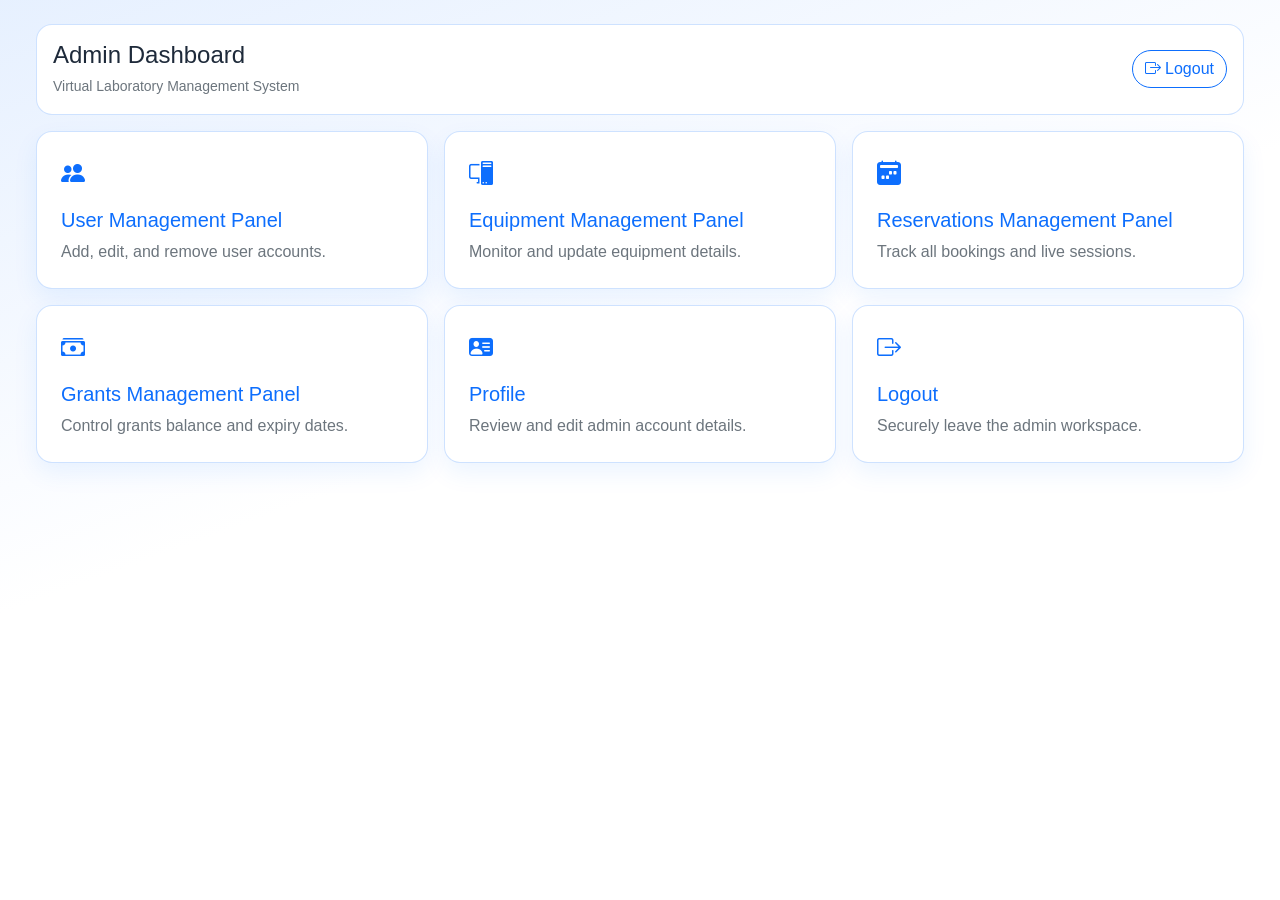
==== dashboard-admin.html @ ff9bfe32 "front end project :) يارب ينفع يارب ينفع يارب ينفع" ====
<!doctype html>
<html lang="en">
  <head>
    <meta charset="UTF-8" />
    <meta name="viewport" content="width=device-width, initial-scale=1.0" />
    <title>Admin Dashboard | Virtual Lab</title>
    <link
      href="https://cdn.jsdelivr.net/npm/bootstrap@5.3.3/dist/css/bootstrap.min.css"
      rel="stylesheet"
    />
    <link
      rel="stylesheet"
      href="https://cdn.jsdelivr.net/npm/bootstrap-icons@1.11.3/font/bootstrap-icons.min.css"
    />
    <link rel="stylesheet" href="css/style.css" />
  </head>
  <body>
    <div class="page-wrapper">
      <div class="container-fluid">
        <div class="topbar p-3 mb-3 d-flex justify-content-between align-items-center">
          <div>
            <h1 class="h4 mb-1">Admin Dashboard</h1>
            <small class="text-secondary">Virtual Laboratory Management System</small>
          </div>
          <a href="login.html" class="btn btn-outline-primary btn-outline-soft"><i class="bi bi-box-arrow-right me-1"></i>Logout</a>
        </div>

        <div class="row g-3">
          <div class="col-md-6 col-xl-4">
            <a href="users-management.html" class="text-decoration-none">
              <div class="card-soft p-4 h-100">
                <i class="bi bi-people-fill fs-4 text-primary"></i>
                <h2 class="h5 mt-3">User Management Panel</h2>
                <p class="text-secondary mb-0">Add, edit, and remove user accounts.</p>
              </div>
            </a>
          </div>
          <div class="col-md-6 col-xl-4">
            <a href="equipments-management.html" class="text-decoration-none">
              <div class="card-soft p-4 h-100">
                <i class="bi bi-pc-display fs-4 text-primary"></i>
                <h2 class="h5 mt-3">Equipment Management Panel</h2>
                <p class="text-secondary mb-0">Monitor and update equipment details.</p>
              </div>
            </a>
          </div>
          <div class="col-md-6 col-xl-4">
            <a href="reservations-management.html" class="text-decoration-none">
              <div class="card-soft p-4 h-100">
                <i class="bi bi-calendar2-week-fill fs-4 text-primary"></i>
                <h2 class="h5 mt-3">Reservations Management Panel</h2>
                <p class="text-secondary mb-0">Track all bookings and live sessions.</p>
              </div>
            </a>
          </div>
          <div class="col-md-6 col-xl-4">
            <a href="grants-management.html" class="text-decoration-none">
              <div class="card-soft p-4 h-100">
                <i class="bi bi-cash-stack fs-4 text-primary"></i>
                <h2 class="h5 mt-3">Grants Management Panel</h2>
                <p class="text-secondary mb-0">Control grants balance and expiry dates.</p>
              </div>
            </a>
          </div>
          <div class="col-md-6 col-xl-4">
            <a href="profile.html" class="text-decoration-none">
              <div class="card-soft p-4 h-100">
                <i class="bi bi-person-vcard-fill fs-4 text-primary"></i>
                <h2 class="h5 mt-3">Profile</h2>
                <p class="text-secondary mb-0">Review and edit admin account details.</p>
              </div>
            </a>
          </div>
          <div class="col-md-6 col-xl-4">
            <a href="login.html" class="text-decoration-none">
              <div class="card-soft p-4 h-100">
                <i class="bi bi-box-arrow-right fs-4 text-primary"></i>
                <h2 class="h5 mt-3">Logout</h2>
                <p class="text-secondary mb-0">Securely leave the admin workspace.</p>
              </div>
            </a>
          </div>
        </div>
      </div>
    </div>
  </body>
</html>
---- css/style.css ----
:root {
  --primary-blue: #0d6efd;
  --white: #ffffff;
  --text-dark: #1e2a3a;
  --muted: #6c7a89;
  --border-soft: rgba(13, 110, 253, 0.2);
  --glass-bg: rgba(255, 255, 255, 0.75);
  --gradient-main: linear-gradient(135deg, #0d6efd, #ffffff);
}

* {
  box-sizing: border-box;
}

body {
  margin: 0;
  font-family: "Segoe UI", Tahoma, Geneva, Verdana, sans-serif;
  color: var(--text-dark);
  background: linear-gradient(160deg, rgba(13, 110, 253, 0.1), #ffffff 45%);
  min-height: 100vh;
}

.auth-body {
  background: var(--gradient-main);
}

.page-wrapper {
  min-height: 100vh;
  padding: 1.5rem;
}

.glass-card {
  background: var(--glass-bg);
  border: 1px solid var(--border-soft);
  border-radius: 1rem;
  box-shadow: 0 10px 35px rgba(13, 110, 253, 0.15);
  backdrop-filter: blur(6px);
}

.card-soft {
  background: var(--white);
  border: 1px solid var(--border-soft);
  border-radius: 1rem;
  box-shadow: 0 10px 25px rgba(13, 110, 253, 0.08);
  transition: transform 0.25s ease, box-shadow 0.25s ease;
}

.card-soft:hover {
  transform: translateY(-4px);
  box-shadow: 0 16px 32px rgba(13, 110, 253, 0.15);
}

.btn-gradient {
  background: linear-gradient(120deg, #0d6efd, #5ba1ff);
  border: none;
  border-radius: 2rem;
  color: #fff;
  transition: transform 0.2s ease, box-shadow 0.2s ease;
}

.btn-gradient:hover {
  transform: translateY(-2px);
  box-shadow: 0 10px 20px rgba(13, 110, 253, 0.25);
  color: #fff;
}

.btn-outline-soft {
  border-radius: 2rem;
}

.auth-container {
  min-height: 100vh;
  display: flex;
  align-items: center;
  justify-content: center;
  padding: 1rem;
}

.auth-card {
  width: 100%;
  max-width: 460px;
}

.form-control,
.form-select {
  border-radius: 0.75rem;
  border: 1px solid rgba(13, 110, 253, 0.25);
}

.form-control:focus,
.form-select:focus {
  border-color: var(--primary-blue);
  box-shadow: 0 0 0 0.2rem rgba(13, 110, 253, 0.15);
}

.sidebar {
  min-height: calc(100vh - 3rem);
  border-radius: 1rem;
  background: linear-gradient(180deg, #0d6efd, #70adff);
  color: #fff;
}

.sidebar .nav-link {
  color: #eaf3ff;
  border-radius: 0.7rem;
  margin-bottom: 0.35rem;
}

.sidebar .nav-link:hover,
.sidebar .nav-link.active {
  background-color: rgba(255, 255, 255, 0.2);
  color: #fff;
}

.topbar {
  background: var(--white);
  border: 1px solid var(--border-soft);
  border-radius: 1rem;
}

.table-wrapper {
  background: var(--white);
  border: 1px solid var(--border-soft);
  border-radius: 1rem;
  box-shadow: 0 8px 20px rgba(13, 110, 253, 0.08);
  padding: 1rem;
}

.table thead th {
  color: var(--primary-blue);
  font-weight: 600;
}

.profile-avatar {
  width: 90px;
  height: 90px;
  border-radius: 50%;
  background: linear-gradient(135deg, #0d6efd, #9cc4ff);
  display: flex;
  align-items: center;
  justify-content: center;
  color: #fff;
  font-size: 2rem;
}

.muted-label {
  color: var(--muted);
  font-size: 0.9rem;
}

.panel-title {
  font-size: 1.05rem;
  font-weight: 600;
}

.status-badge {
  border-radius: 2rem;
  padding: 0.35rem 0.75rem;
  font-size: 0.75rem;
}

@media (max-width: 991px) {
  .sidebar {
    min-height: auto;
  }

  .page-wrapper {
    padding: 1rem;
  }
}
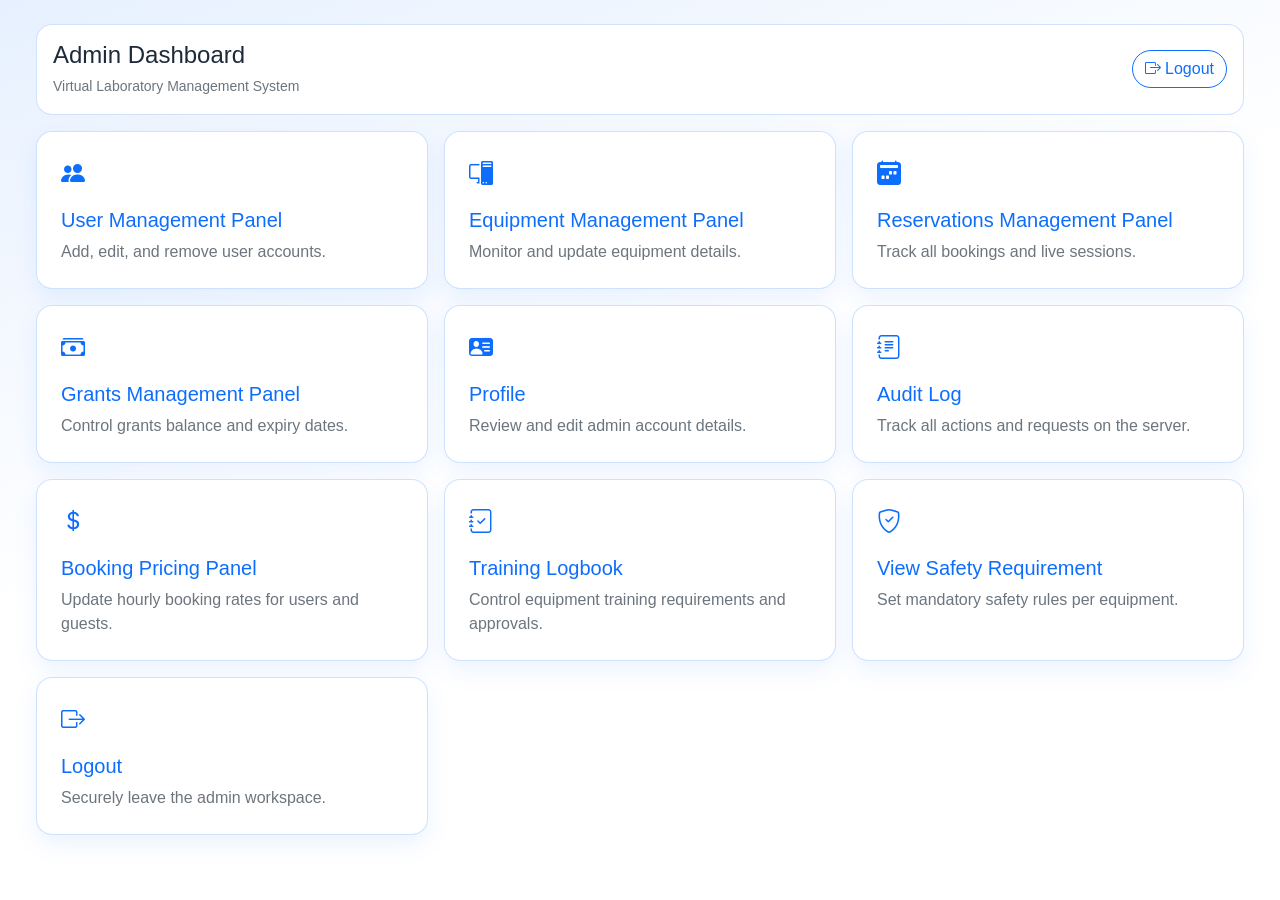
==== commit b2e6ae0b: "اقسم بالله" ====
--- a/dashboard-admin.html
+++ b/dashboard-admin.html
@@ -1,87 +1,121 @@
 <!doctype html>
 <html lang="en">
-  <head>
-    <meta charset="UTF-8" />
-    <meta name="viewport" content="width=device-width, initial-scale=1.0" />
-    <title>Admin Dashboard | Virtual Lab</title>
-    <link
-      href="https://cdn.jsdelivr.net/npm/bootstrap@5.3.3/dist/css/bootstrap.min.css"
-      rel="stylesheet"
-    />
-    <link
-      rel="stylesheet"
-      href="https://cdn.jsdelivr.net/npm/bootstrap-icons@1.11.3/font/bootstrap-icons.min.css"
-    />
-    <link rel="stylesheet" href="css/style.css" />
-  </head>
-  <body>
-    <div class="page-wrapper">
-      <div class="container-fluid">
-        <div class="topbar p-3 mb-3 d-flex justify-content-between align-items-center">
-          <div>
-            <h1 class="h4 mb-1">Admin Dashboard</h1>
-            <small class="text-secondary">Virtual Laboratory Management System</small>
-          </div>
-          <a href="login.html" class="btn btn-outline-primary btn-outline-soft"><i class="bi bi-box-arrow-right me-1"></i>Logout</a>
+
+<head>
+  <meta charset="UTF-8" />
+  <meta name="viewport" content="width=device-width, initial-scale=1.0" />
+  <title>Admin Dashboard | Virtual Lab</title>
+  <link href="https://cdn.jsdelivr.net/npm/bootstrap@5.3.3/dist/css/bootstrap.min.css" rel="stylesheet" />
+  <link rel="stylesheet" href="https://cdn.jsdelivr.net/npm/bootstrap-icons@1.11.3/font/bootstrap-icons.min.css" />
+  <link rel="stylesheet" href="css/style.css" />
+</head>
+
+<body>
+  <div class="page-wrapper">
+    <div class="container-fluid">
+      <div class="topbar p-3 mb-3 d-flex justify-content-between align-items-center">
+        <div>
+          <h1 class="h4 mb-1">Admin Dashboard</h1>
+          <small class="text-secondary">Virtual Laboratory Management System</small>
         </div>
+        <a href="login.html" class="btn btn-outline-primary btn-outline-soft"><i
+            class="bi bi-box-arrow-right me-1"></i>Logout</a>
+      </div>
 
-        <div class="row g-3">
-          <div class="col-md-6 col-xl-4">
-            <a href="users-management.html" class="text-decoration-none">
-              <div class="card-soft p-4 h-100">
-                <i class="bi bi-people-fill fs-4 text-primary"></i>
-                <h2 class="h5 mt-3">User Management Panel</h2>
-                <p class="text-secondary mb-0">Add, edit, and remove user accounts.</p>
-              </div>
-            </a>
-          </div>
-          <div class="col-md-6 col-xl-4">
-            <a href="equipments-management.html" class="text-decoration-none">
-              <div class="card-soft p-4 h-100">
-                <i class="bi bi-pc-display fs-4 text-primary"></i>
-                <h2 class="h5 mt-3">Equipment Management Panel</h2>
-                <p class="text-secondary mb-0">Monitor and update equipment details.</p>
-              </div>
-            </a>
-          </div>
-          <div class="col-md-6 col-xl-4">
-            <a href="reservations-management.html" class="text-decoration-none">
-              <div class="card-soft p-4 h-100">
-                <i class="bi bi-calendar2-week-fill fs-4 text-primary"></i>
-                <h2 class="h5 mt-3">Reservations Management Panel</h2>
-                <p class="text-secondary mb-0">Track all bookings and live sessions.</p>
-              </div>
-            </a>
-          </div>
-          <div class="col-md-6 col-xl-4">
-            <a href="grants-management.html" class="text-decoration-none">
-              <div class="card-soft p-4 h-100">
-                <i class="bi bi-cash-stack fs-4 text-primary"></i>
-                <h2 class="h5 mt-3">Grants Management Panel</h2>
-                <p class="text-secondary mb-0">Control grants balance and expiry dates.</p>
-              </div>
-            </a>
-          </div>
-          <div class="col-md-6 col-xl-4">
-            <a href="profile.html" class="text-decoration-none">
-              <div class="card-soft p-4 h-100">
-                <i class="bi bi-person-vcard-fill fs-4 text-primary"></i>
-                <h2 class="h5 mt-3">Profile</h2>
-                <p class="text-secondary mb-0">Review and edit admin account details.</p>
-              </div>
-            </a>
-          </div>
-          <div class="col-md-6 col-xl-4">
-            <a href="login.html" class="text-decoration-none">
-              <div class="card-soft p-4 h-100">
-                <i class="bi bi-box-arrow-right fs-4 text-primary"></i>
-                <h2 class="h5 mt-3">Logout</h2>
-                <p class="text-secondary mb-0">Securely leave the admin workspace.</p>
-              </div>
-            </a>
-          </div>
+      <div class="row g-3">
+        <div class="col-md-6 col-xl-4">
+          <a href="users-management.php" class="text-decoration-none">
+            <div class="card-soft p-4 h-100">
+              <i class="bi bi-people-fill fs-4 text-primary"></i>
+              <h2 class="h5 mt-3">User Management Panel</h2>
+              <p class="text-secondary mb-0">Add, edit, and remove user accounts.</p>
+            </div>
+          </a>
+        </div>
+        <div class="col-md-6 col-xl-4">
+          <a href="equipments-management.php" class="text-decoration-none">
+            <div class="card-soft p-4 h-100">
+              <i class="bi bi-pc-display fs-4 text-primary"></i>
+              <h2 class="h5 mt-3">Equipment Management Panel</h2>
+              <p class="text-secondary mb-0">Monitor and update equipment details.</p>
+            </div>
+          </a>
+        </div>
+        <div class="col-md-6 col-xl-4">
+          <a href="reservations-management.php" class="text-decoration-none">
+            <div class="card-soft p-4 h-100">
+              <i class="bi bi-calendar2-week-fill fs-4 text-primary"></i>
+              <h2 class="h5 mt-3">Reservations Management Panel</h2>
+              <p class="text-secondary mb-0">Track all bookings and live sessions.</p>
+            </div>
+          </a>
+        </div>
+        <div class="col-md-6 col-xl-4">
+          <a href="grants-management.php" class="text-decoration-none">
+            <div class="card-soft p-4 h-100">
+              <i class="bi bi-cash-stack fs-4 text-primary"></i>
+              <h2 class="h5 mt-3">Grants Management Panel</h2>
+              <p class="text-secondary mb-0">Control grants balance and expiry dates.</p>
+            </div>
+          </a>
+        </div>
+        <div class="col-md-6 col-xl-4">
+          <a href="profile.php?from=admin" data-profile-link class="text-decoration-none">
+            <div class="card-soft p-4 h-100">
+              <i class="bi bi-person-vcard-fill fs-4 text-primary"></i>
+              <h2 class="h5 mt-3">Profile</h2>
+              <p class="text-secondary mb-0">Review and edit admin account details.</p>
+            </div>
+          </a>
+        </div>
+        <div class="col-md-6 col-xl-4">
+          <a href="audit-log.php" class="text-decoration-none">
+            <div class="card-soft p-4 h-100">
+              <i class="bi bi-journal-text fs-4 text-primary"></i>
+              <h2 class="h5 mt-3">Audit Log</h2>
+              <p class="text-secondary mb-0">Track all actions and requests on the server.</p>
+            </div>
+          </a>
+        </div>
+        <div class="col-md-6 col-xl-4">
+          <a href="booking-pricing-management.php" class="text-decoration-none">
+            <div class="card-soft p-4 h-100">
+              <i class="bi bi-currency-dollar fs-4 text-primary"></i>
+              <h2 class="h5 mt-3">Booking Pricing Panel</h2>
+              <p class="text-secondary mb-0">Update hourly booking rates for users and guests.</p>
+            </div>
+          </a>
+        </div>
+        <div class="col-md-6 col-xl-4">
+          <a href="training-logbook.php" class="text-decoration-none">
+            <div class="card-soft p-4 h-100">
+              <i class="bi bi-journal-check fs-4 text-primary"></i>
+              <h2 class="h5 mt-3">Training Logbook</h2>
+              <p class="text-secondary mb-0">Control equipment training requirements and approvals.</p>
+            </div>
+          </a>
+        </div>
+        <div class="col-md-6 col-xl-4">
+          <a href="safety-requirements.php" class="text-decoration-none">
+            <div class="card-soft p-4 h-100">
+              <i class="bi bi-shield-check fs-4 text-primary"></i>
+              <h2 class="h5 mt-3">View Safety Requirement</h2>
+              <p class="text-secondary mb-0">Set mandatory safety rules per equipment.</p>
+            </div>
+          </a>
+        </div>
+        <div class="col-md-6 col-xl-4">
+          <a href="login.html" class="text-decoration-none">
+            <div class="card-soft p-4 h-100">
+              <i class="bi bi-box-arrow-right fs-4 text-primary"></i>
+              <h2 class="h5 mt-3">Logout</h2>
+              <p class="text-secondary mb-0">Securely leave the admin workspace.</p>
+            </div>
+          </a>
         </div>
       </div>
     </div>
-  </body>
-</html>
+  </div>
+</body>
+
+</html>
